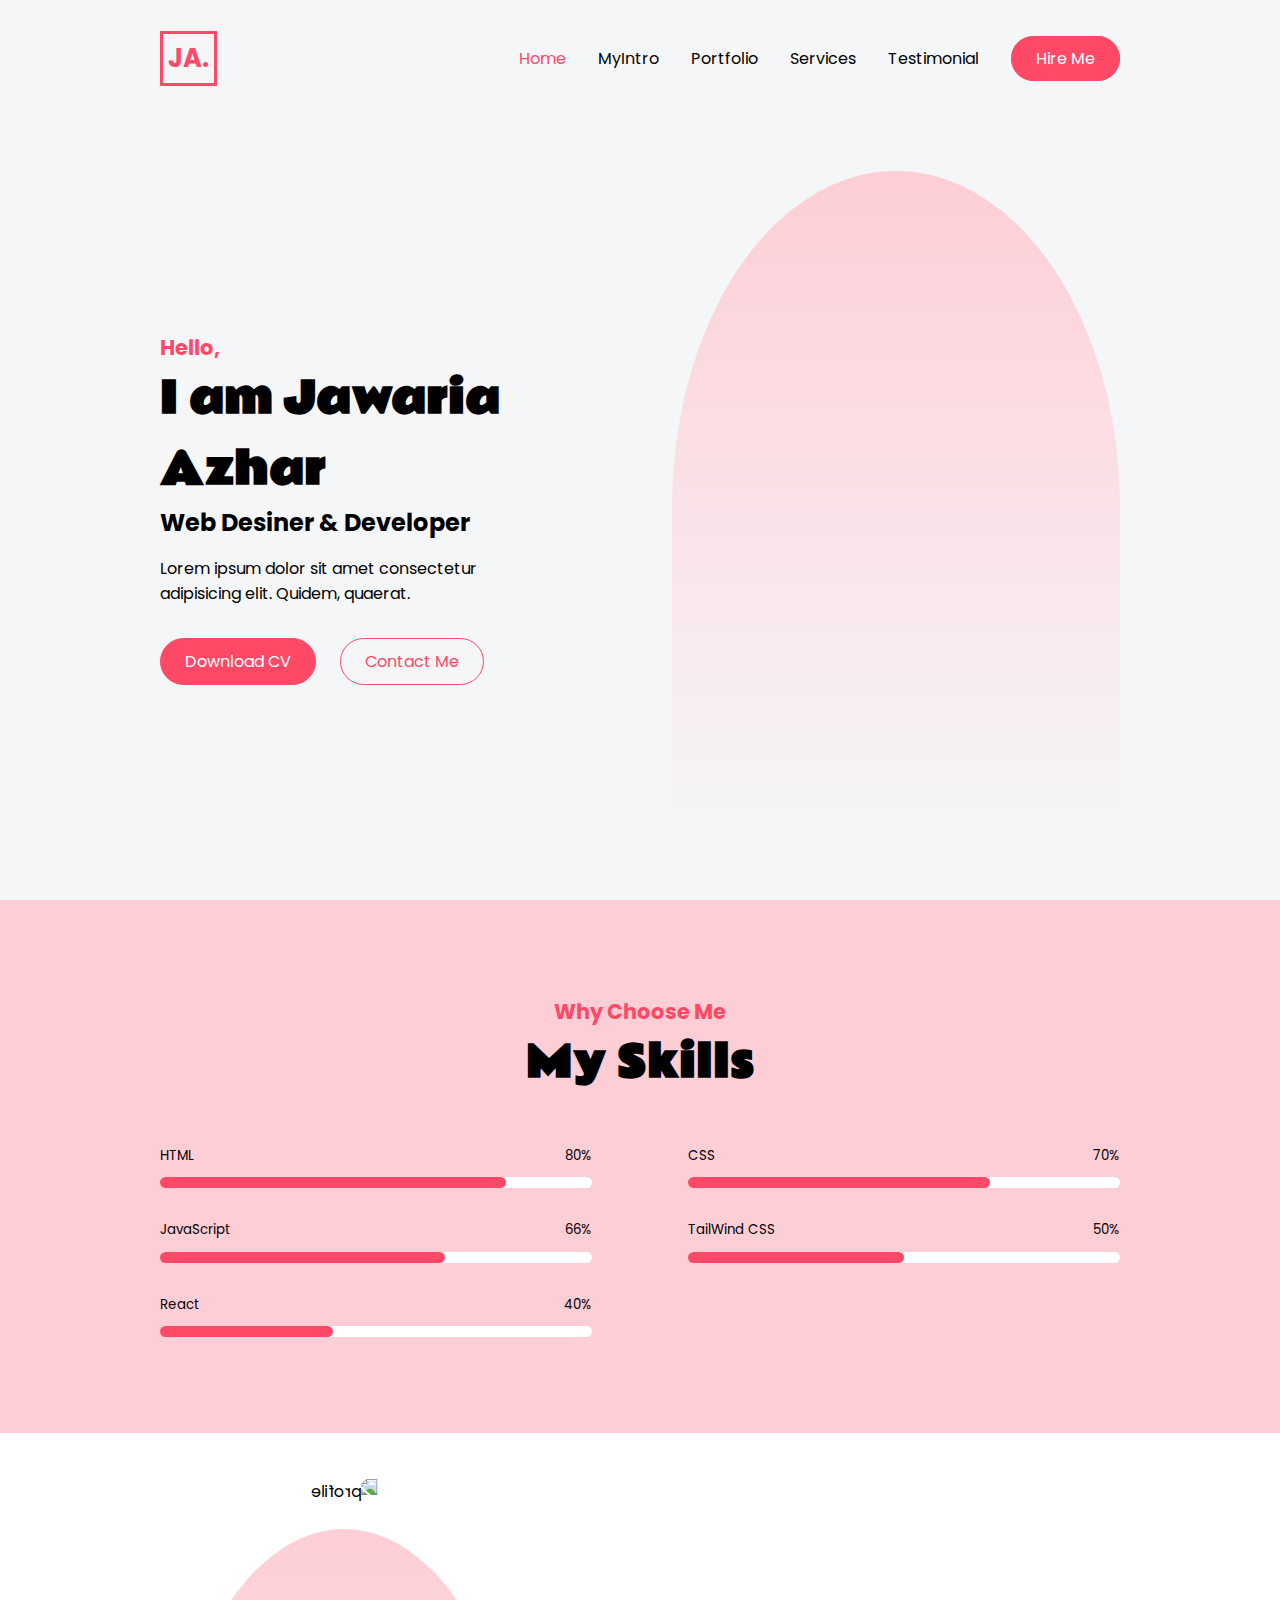
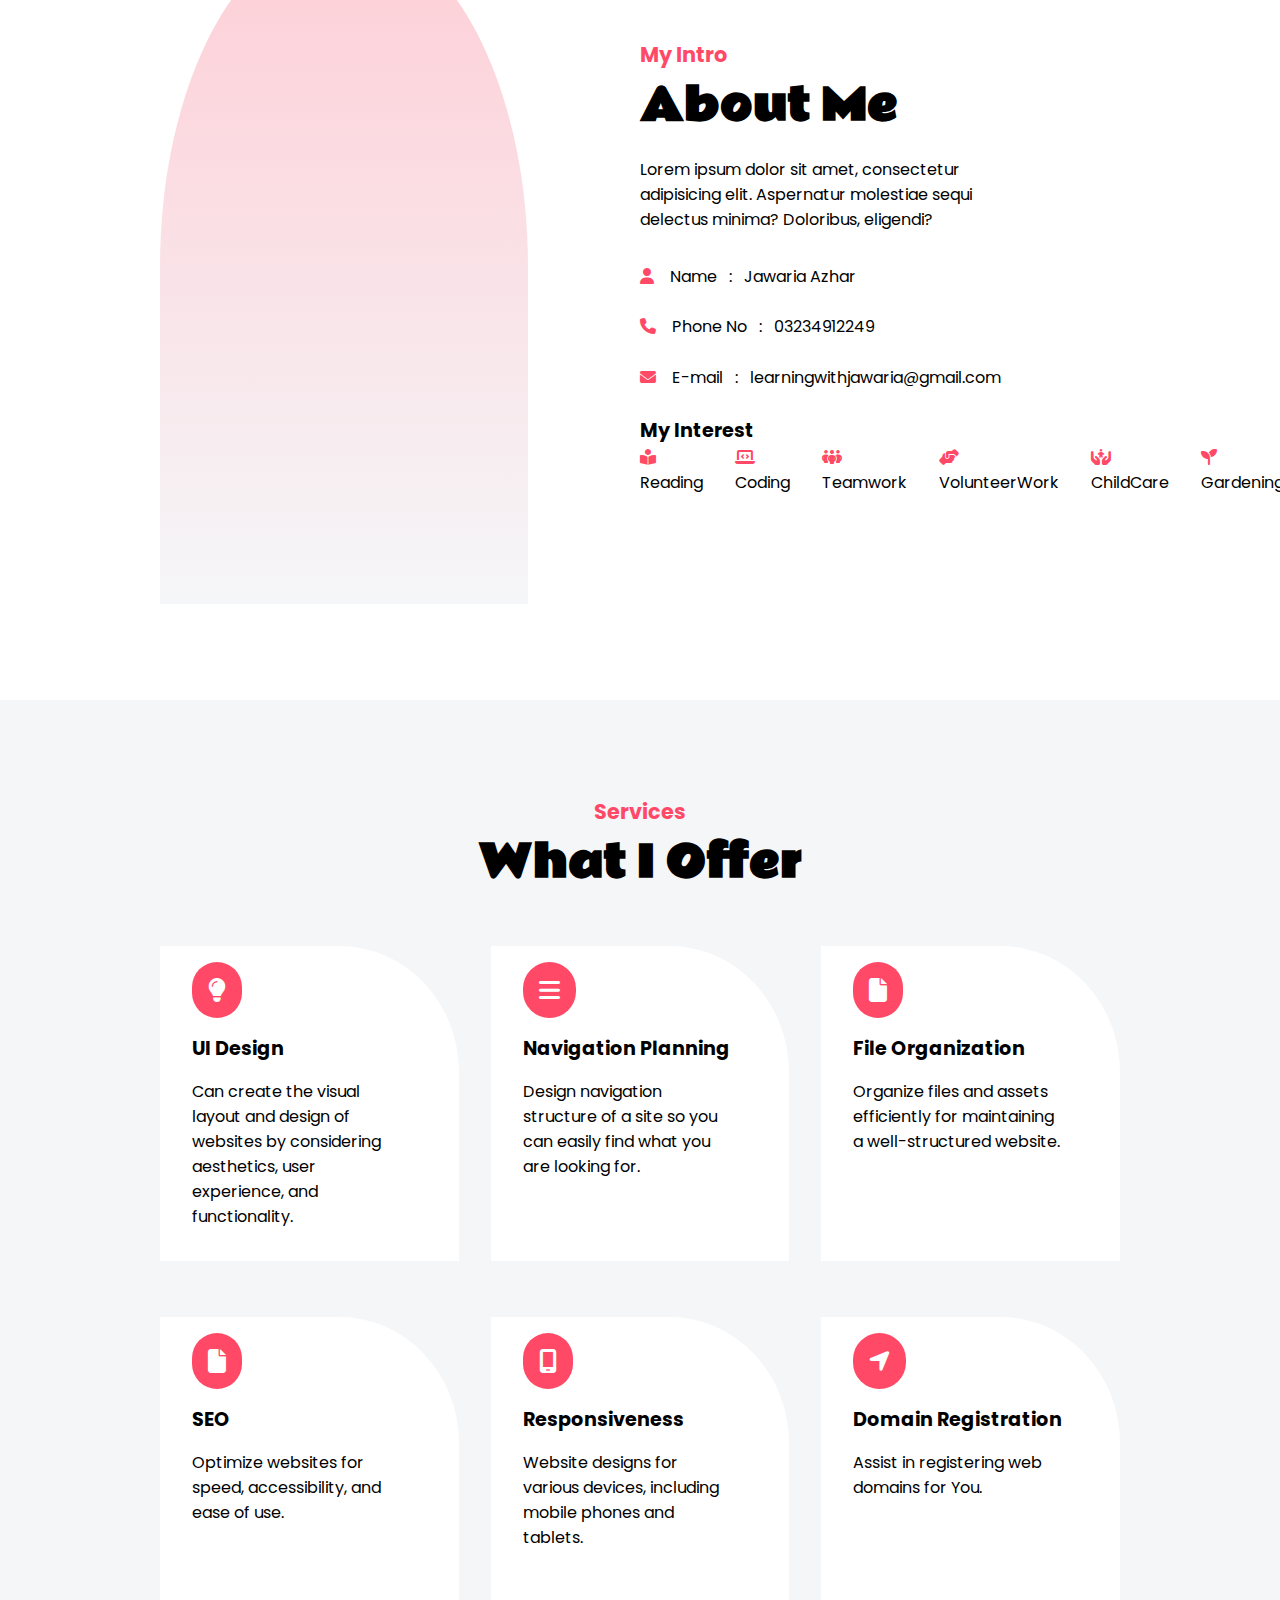
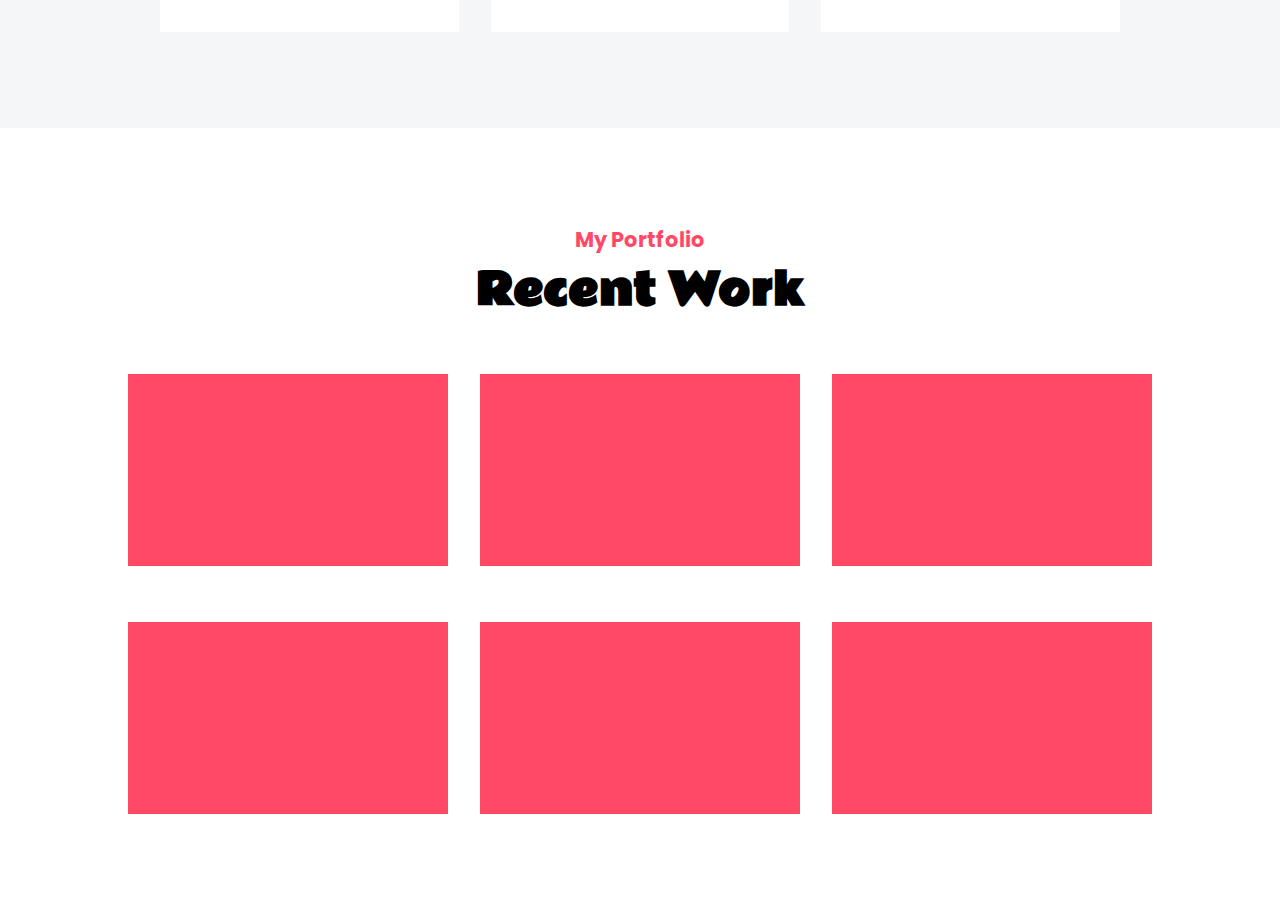
==== my portfolio website/index.html @ 1f8fe14d "my portfolio" ====
<!DOCTYPE html>
<html lang="en">
<head>
    <meta charset="UTF-8">
    <meta name="viewport" content="width=device-width, initial-scale=1.0">
    <title>My Portfolio Website</title>
    <link rel="stylesheet" href="style.css">
    <link rel="stylesheet" href="https://cdnjs.cloudflare.com/ajax/libs/font-awesome/6.5.2/css/all.min.css">
</head>
<body>
    <!----navbar---->
    <header class="bg-grey">
        <nav class="navbar">
            <div class="logo">JA.</div>
            <ul class="navlist">
                <li><a href="#" class="navlinks active">Home</a></li>
                <li><a href="#" class="navlinks">MyIntro</a></li>
                <li><a href="#" class="navlinks">Portfolio</a></li>
                <li><a href="#" class="navlinks">Services</a></li>
                <li><a href="#" class="navlinks">Testimonial</a></li>
                <li><a href="" class="primary-btn">Hire Me</a></li>
            </ul>
            <div class="hamburger">
                <i class="fa-solid fa-bars"></i>
            </div>
        </nav>
    </header>
    <!----navbar end---->
    <main>
        <section class="hero-section bg-grey">
            <div class="container">
                <div class="row-container">
                    <div class="content">
                        <h3>Hello,</h3>
                        <h1>I am Jawaria Azhar</h2>
                        <h2>Web Desiner & Developer</h2>
                        <p>Lorem ipsum dolor sit amet consectetur adipisicing elit. Quidem, quaerat.</p>
                        <div class="actions">
                            <a href="#" class="primary-btn">Download CV</a>
                            <a href="#" class="primary-btn" data-type="inverted-btn">Contact Me</a>
                        </div>
                    </div>
                    <div class="img-container">
                        <img src="assets/hero-img.png" alt="">
                    </div>
                </div>
            </div>

        </section>
        <!----hero section end---->

        <!-----skill section-->
        <section class="section bg-light-pink">
            <div class="container">
                <div class="col-container">
                    <div class="content">
                        <h3>Why Choose Me</h3>
                        <h1>My Skills</h1>
                    </div>
                    <div class="skill-container">
                        <div class="skill-bar-container">
                            <div class="info">
                                <small>HTML</small>
                                <SMAll>80%</SMAll>
                            </div>
                            <div class="level-container">
                                <div class="skill-bar html"></div>
                            </div>
                        </div>
                        <div class="skill-bar-container">
                            <div class="info">
                                <small>CSS</small>
                                <SMAll>70%</SMAll>
                            </div>
                            <div class="level-container">
                                <div class="skill-bar css"></div>
                            </div>
                        </div>
                        <div class="skill-bar-container">
                            <div class="info">
                                <small>JavaScript</small>
                                <SMAll>66%</SMAll>
                            </div>
                            <div class="level-container">
                                <div class="skill-bar javascript"></div>
                            </div>
                        </div>
                        <div class="skill-bar-container">
                            <div class="info">
                                <small>TailWind CSS</small>
                                <SMAll>50%</SMAll>
                            </div>
                            <div class="level-container">
                                <div class="skill-bar TailWind"></div>
                            </div>
                        </div>
                        <div class="skill-bar-container">
                            <div class="info">
                                <small>React</small>
                                <SMAll>40%</SMAll>
                            </div>
                            <div class="level-container">
                                <div class="skill-bar react"></div>
                            </div>
                        </div>

                    </div>
                </div>
            </div>
        </section>
        <!-----skill section end---->

        <!-- -----About Me Section----- -->
        <section class="section bg-white">
            <div class="container">
                <div class="row-container">
                    <div class="img-container" data-type="inverted-img">
                        <img src="assets/hero-img.png" alt="profile" >
                    </div>
                    <div class="content">
                        <H3>My Intro</H3>
                        <h1>About Me</h1>
                        <p>Lorem ipsum dolor sit amet, consectetur adipisicing elit. 
                            Aspernatur molestiae sequi delectus minima? Doloribus, eligendi?</p>
                            <ul class="information">
                                <li class="detail"><i class="fa-solid fa-user fill-pink"  ></i>Name&nbsp;&nbsp; : &nbsp;&nbsp;Jawaria Azhar</li>
                                <li class="detail"><i class="fa-solid fa-phone fill-pink"  ></i>Phone No&nbsp;&nbsp; : &nbsp;&nbsp;03234912249</li>
                                <li class="detail"><i class="fa-solid fa-envelope fill-pink " ></i>E-mail&nbsp;&nbsp; :  &nbsp;&nbsp;learningwithjawaria@gmail.com</li>

                            </ul>
                            <h4>My Interest</h4>
                            <ul class="interest">
                                
                                <li><i class="fa-solid fa-book-open-reader fill-pink"></i>Reading</li>
                                <li><i class="fa-solid fa-laptop-code fill-pink"></i>Coding</li>
                                <li><i class="fa-solid fa-people-group fill-pink"></i>Teamwork</li>
                                <li><i class="fa-solid fa-handshake-angle fill-pink"></i>VolunteerWork</li>
                                <li><i class="fa-solid fa-hands-holding-child fill-pink"></i>ChildCare</li>
                                <li><i class="fa-solid fa-seedling fill-pink"></i>Gardening</li>
                            </ul>
                    </div>

                </div>
            </div>
        </section>
        <!-----About Me Section end---->

        <!-- ------services section------- -->

        <section class="section bg-grey">
            <div class="container">
                <div class="col-container">
                    <div class="content">
                        <h3>Services</h3>
                        <h1>What I Offer</h1>
                    </div>
                    <div class="grid-card-container">
                        <div class="card">
                            <i class="fa-solid fa-lightbulb fill-white" data-type="card-icon"></i>
                            <h4>UI Design</h4>
                            <p>Can create the visual layout and design of websites by considering aesthetics, user experience, and functionality.</p>
                            
                        </div>
                        <div class="card">
                            <i class="fa-solid fa-bars fill-white" data-type="card-icon"></i>
                            <h4>Navigation Planning</h4>
                            <p>Design navigation structure of a site so you can easily find what you are looking for.</p>
                            
                        </div>
                        <div class="card">
                            <i class="fa-solid fa-file fill-white" data-type="card-icon"></i>
                            <h4>File Organization</h4>
                            <p>Organize files and assets efficiently for maintaining a well-structured website.</p>
                            
                        </div>
                        <div class="card">
                            <i class="fa-solid fa-file fill-white" data-type="card-icon"></i>
                            <h4>SEO</h4>
                            <p>Optimize websites for speed, accessibility, and ease of use.</p>
                            
                        </div>
                        <div class="card">
                            <i class="fa-solid fa-mobile-screen fill-white" data-type="card-icon"></i>
                            <h4>Responsiveness</h4>
                            <p>Website designs for various devices, including mobile phones and tablets.</p>
                            
                        </div>
                        <div class="card">
                            <i class="fa-solid fa-location-arrow fill-white" data-type="card-icon"></i>
                            <h4>Domain Registration</h4>
                            <p>Assist in registering web domains for You.</p>
                            
                        </div>
                    </div>
                </div>
            </div>
        </section>
<!-- ------services section  end----- -->

<!-- -----portfolio section start----------- -->
         <section class="section">
            <div class="container">
                <div class="col-container">
                    <div class="content">
                        <h3>My Portfolio</h3>
                        <h1>Recent Work</h1>
                    </div>
                    <div class="grid-card-container">
                        <div class="portfolio-card"></div>
                        <div class="portfolio-card"></div>
                        <div class="portfolio-card"></div>
                        <div class="portfolio-card"></div>
                        <div class="portfolio-card"></div>
                        <div class="portfolio-card"></div>
                    </div>
                </div>
            </div>
         </section>
    </main>


    <script src="script.js"></script>
</body>
</html>
---- my portfolio website/style.css ----
@import url('https://fonts.googleapis.com/css2?&family=Poppins:wght@500&display=swap');
@import url('https://fonts.googleapis.com/css2?family=Rammetto+One&display=swap');

*{
    margin: 0;
    padding: 0;
    box-sizing: border-box;
    font-family: "Poppins", sans-serif;
}
:root{
    --white:#fff;
    --black:#000;
    --primary-grey:#424242;
    --secondry-grey:#F5F6F8;
    --primary-pink:#FF4967;
    --secondry-pink:#FECED6;
}
html{
    scroll-behavior: smooth;
}

/*---general styling-----*/

a{
    text-decoration: none;
    color: var(--black);

}
li{
    list-style: none;
}
h1, h2, h4{
    color: var(--black);
}
h1{
    font-family: "Rammetto One", sans-serif;
    font-size: 2.6rem;
}
h2{
    font-size: 1.5rem;
}
h3{
    font-size: 1.3rem;
    color: var(--primary-pink);
}
h4{
    font-size: 1.2rem;;
}
p{
    font-size: 1rem;
    color: var(--primary-gray);
    margin: 1rem 0 2rem 0;
    max-width: 80%;

}
.para{
    max-width: 100%;
}
.primary-btn{
    border: .1rem solid var(--primary-pink);
    background: var(--primary-pink);
    color: var(--white);
    font-size: 1rem;
    border-radius: 5rem;
    padding: .6rem 1.5rem;

}
[data-type="inverted-btn"]{
    background: transparent;
    color: var(--primary-pink);
}
[data-type="white-btn"]{
    background: var(--white);
    color: var(--primary-pink);
    border:none;
}

.primary-btn:hover{
    filter: grayscale(1);

}
.bg-white{
    background: var(--white);
}
.bg-black{
    background: var(--black);
}
.bg-pink{
    background: var(--primary-pink);
}
.bg-light-pink{
    background: var(--secondry-pink);
}
.bg-grey{
    background: var(--secondry-grey);
}
.bg-light-grey{
    background: var(--secondry-grey);
}
.fill-white{
    color: var(--white);
}
.fill-light-pink{
    color: var(--secondry-pink);
}
.fill-pink{
    color: var(--primary-pink);
}
.section{
    padding: 6rem 0;
    display: flex;
    justify-content: center;
    align-items: center;

}
.container{
    width: 80%;
    margin: auto;
    padding: 0 2rem;

}
.row-container,.col-container{
    display: flex;
    justify-content: center;
    align-items: center;
}
.row-container{
    gap: 7rem;

}
.col-container{
    flex-direction: column;
    gap: 3rem;
    text-align: center;
}
.content{
    max-width: 50%;

}
img{
    height: 100%;
    display: inline-block;
}
.fa-solid{
    margin-right: 1rem;
}

/*---navbar styling-----*/
.navbar{
    display: flex;
    justify-content: space-between;
    align-items: center;
    height: 13vh;
    padding: 0 2rem;
    width: 80%;
    margin: auto;
}
.navlist{
    display: flex;
    align-items: center;
    gap: 2rem;
    
}
.fa-bars{
    font-size: 2rem;
}
.hamburger{
    display: none;
}
.active,.navlist li .navlinks:hover{
    color: var(--primary-pink);

}
.logo{
    font-size: 1.6rem;
    font-weight: bolder;
    color: var(--primary-pink);
    border:.2rem solid var(--primary-pink);
    padding: .3rem;
}

/*----navbar end----*/


/*---hero styling-----*/

.hero-section{
    display: flex;
    justify-content: center;
    align-items: center;
    height: calc(100vh - 13vh);
    
}
.actions{
    display: flex;
    gap:1.5rem;
}
.img-container{
    height: 75vh;
    width: 40rem;
    background: linear-gradient(var(--secondry-pink),var(--secondry-grey));
    border-radius: 50% 50%  0 0;
    position:relative;
}
.img-container img{
    position:absolute;
    left: 50%;
    bottom: 50px;
    transform: translateX(-50%);

}

/*---hero-section-ended---*/


/*---skill-sectionstyling-----*/

.level-container{
    width: 100%;
    height: .7rem;
    background: var(--white);
    margin-top: .7rem;
    border-radius: 3rem;
    position: relative;
    
}
.skill-container{
    width: 100%;
    display: grid;
    grid-template-columns: repeat(2,1fr);
    grid-column-gap: 6rem;
    grid-row-gap:2rem ;

}
.info{
    display: flex;
    justify-content: space-between;
}
.skill-bar{
    background:var(--primary-pink);
    position: absolute;
    inset: 0;
    border-radius: 3rem;
}
.html{
width: 80%;
}
.css{
    width: 70%;
}
.javascript{
    width: 66%;
}
.TailWind{
    width: 50%;
}
.react{
    width: 40%;
}
/* ----skill section end---- */


/* ----About Me styling-----  */

[data-type="inverted-img"]{
    transform: scaleX(-1);

}
.detail{
    margin-bottom: 1.6rem ;
}
.interest{
    display: flex;
    gap: 2rem;
}

/* ----About Me styling end-----  */


/* ------srvices section styling------- */
.grid-card-container{
    display: grid;
    grid-template-columns: repeat(3,1fr);
    grid-template-rows: repeat(2,1fr);
    grid-row-gap: 3.5rem;
    grid-column-gap:2rem ;
}
.card{
    background: var(--white);
    padding: 1rem 0 0 2rem;
    text-align: left;
    border-radius: 0 40% 0 0;
}
[data-type="card-icon"]{
    font-size: 1.5rem;
    margin-bottom: 1rem;
    padding: 1rem;
    background:var(--primary-pink);
    border-radius: 5rem;

}
.card:hover{
    background: var(--primary-pink);
    cursor: pointer;
}
.card:hover.card p,.card:hover.card h4{
    color: var(--white);
}
.card:hover [data-type="card-icon"]{
    background: var(--white);
    color: var(--primary-pink);
}

/* ------srvices section styling end------- */

/*------portfolio section styling-------*/

.portfolio-card{
    width: 20rem;
    height: 12rem;
    background-color: var(--primary-pink);
}
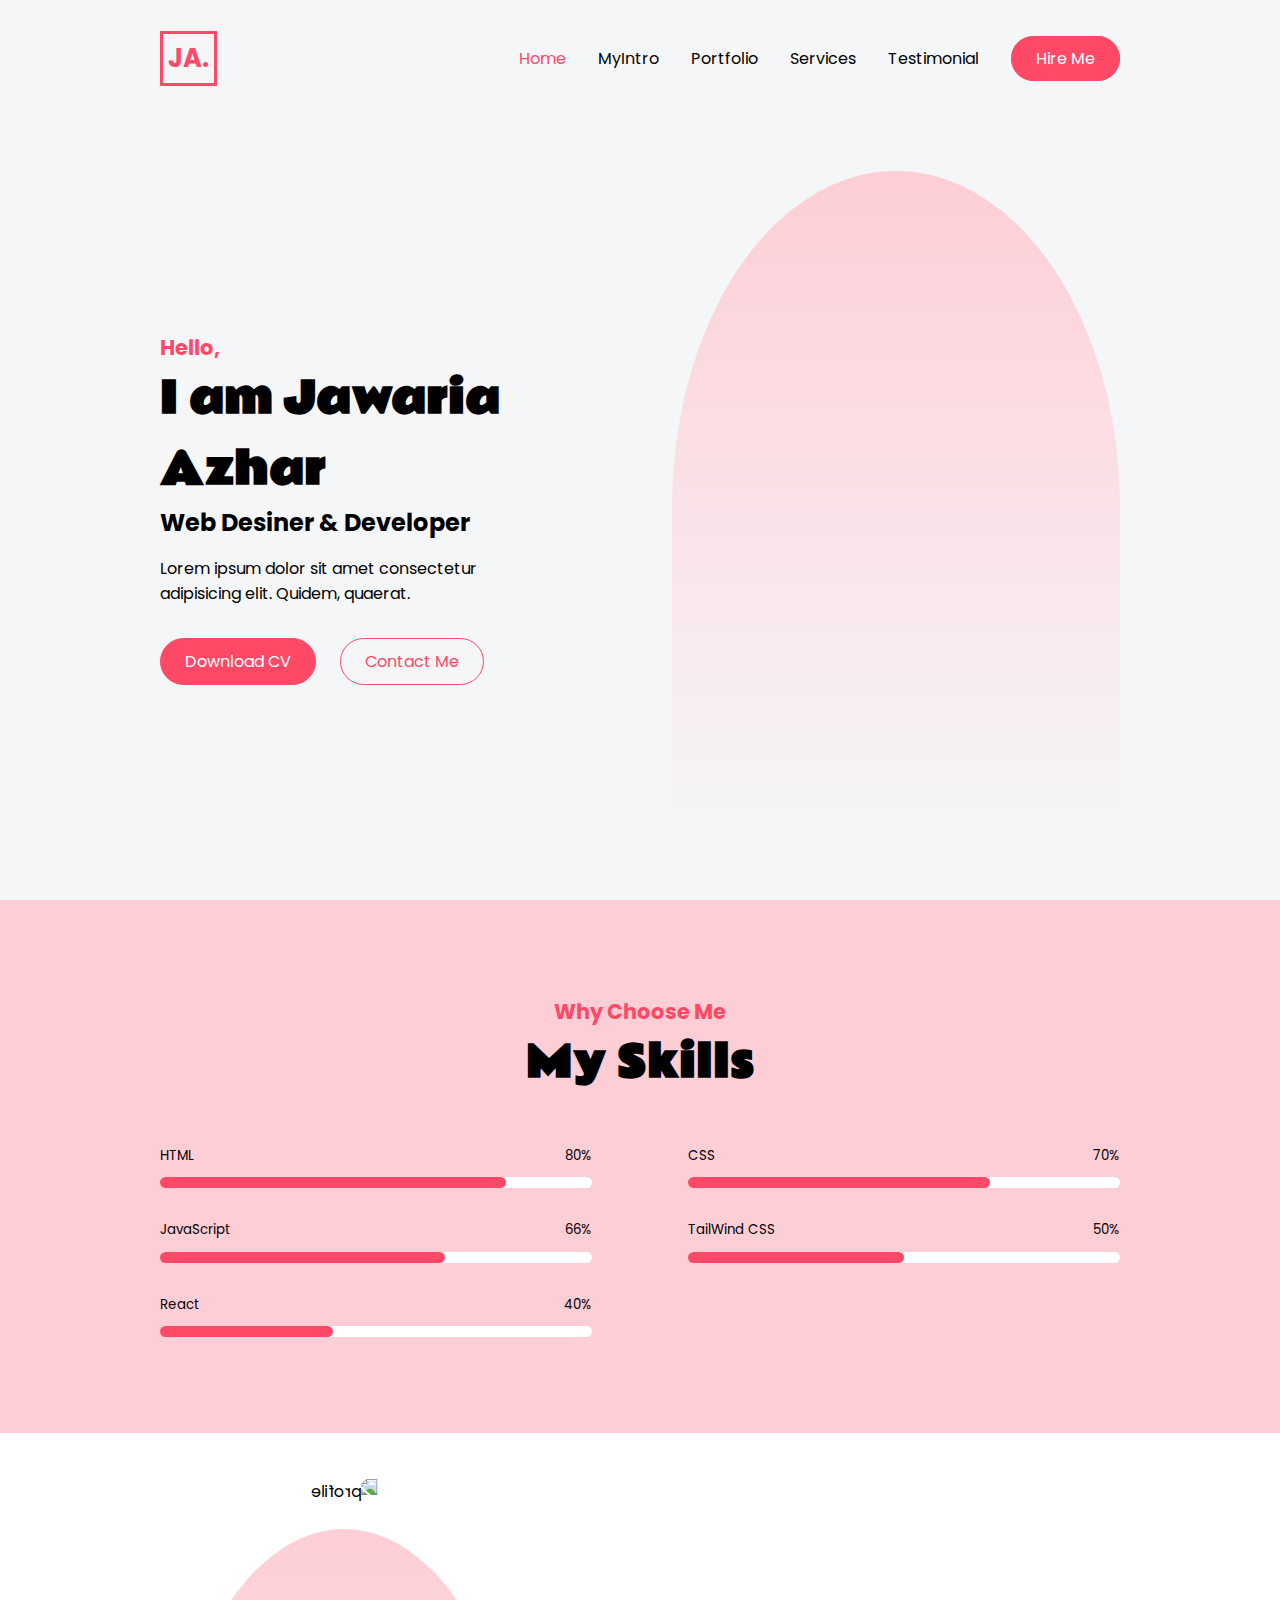
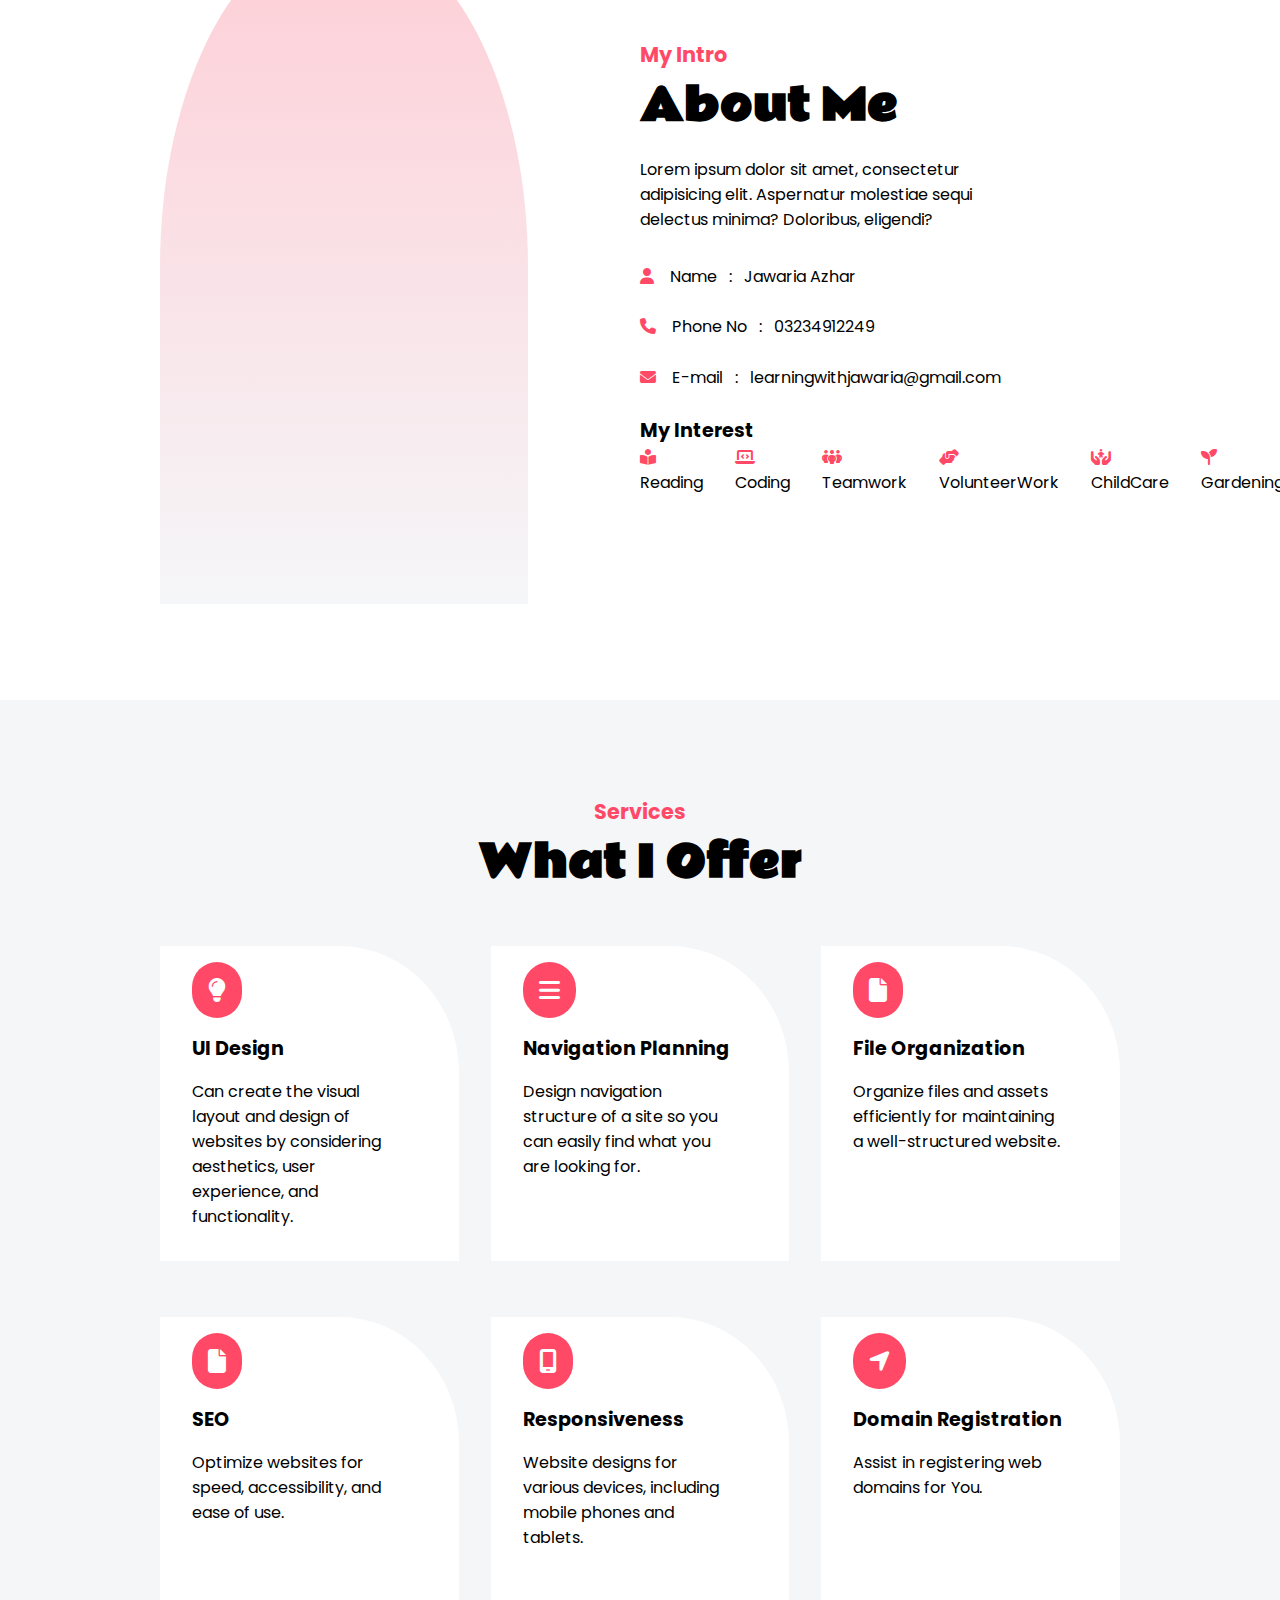
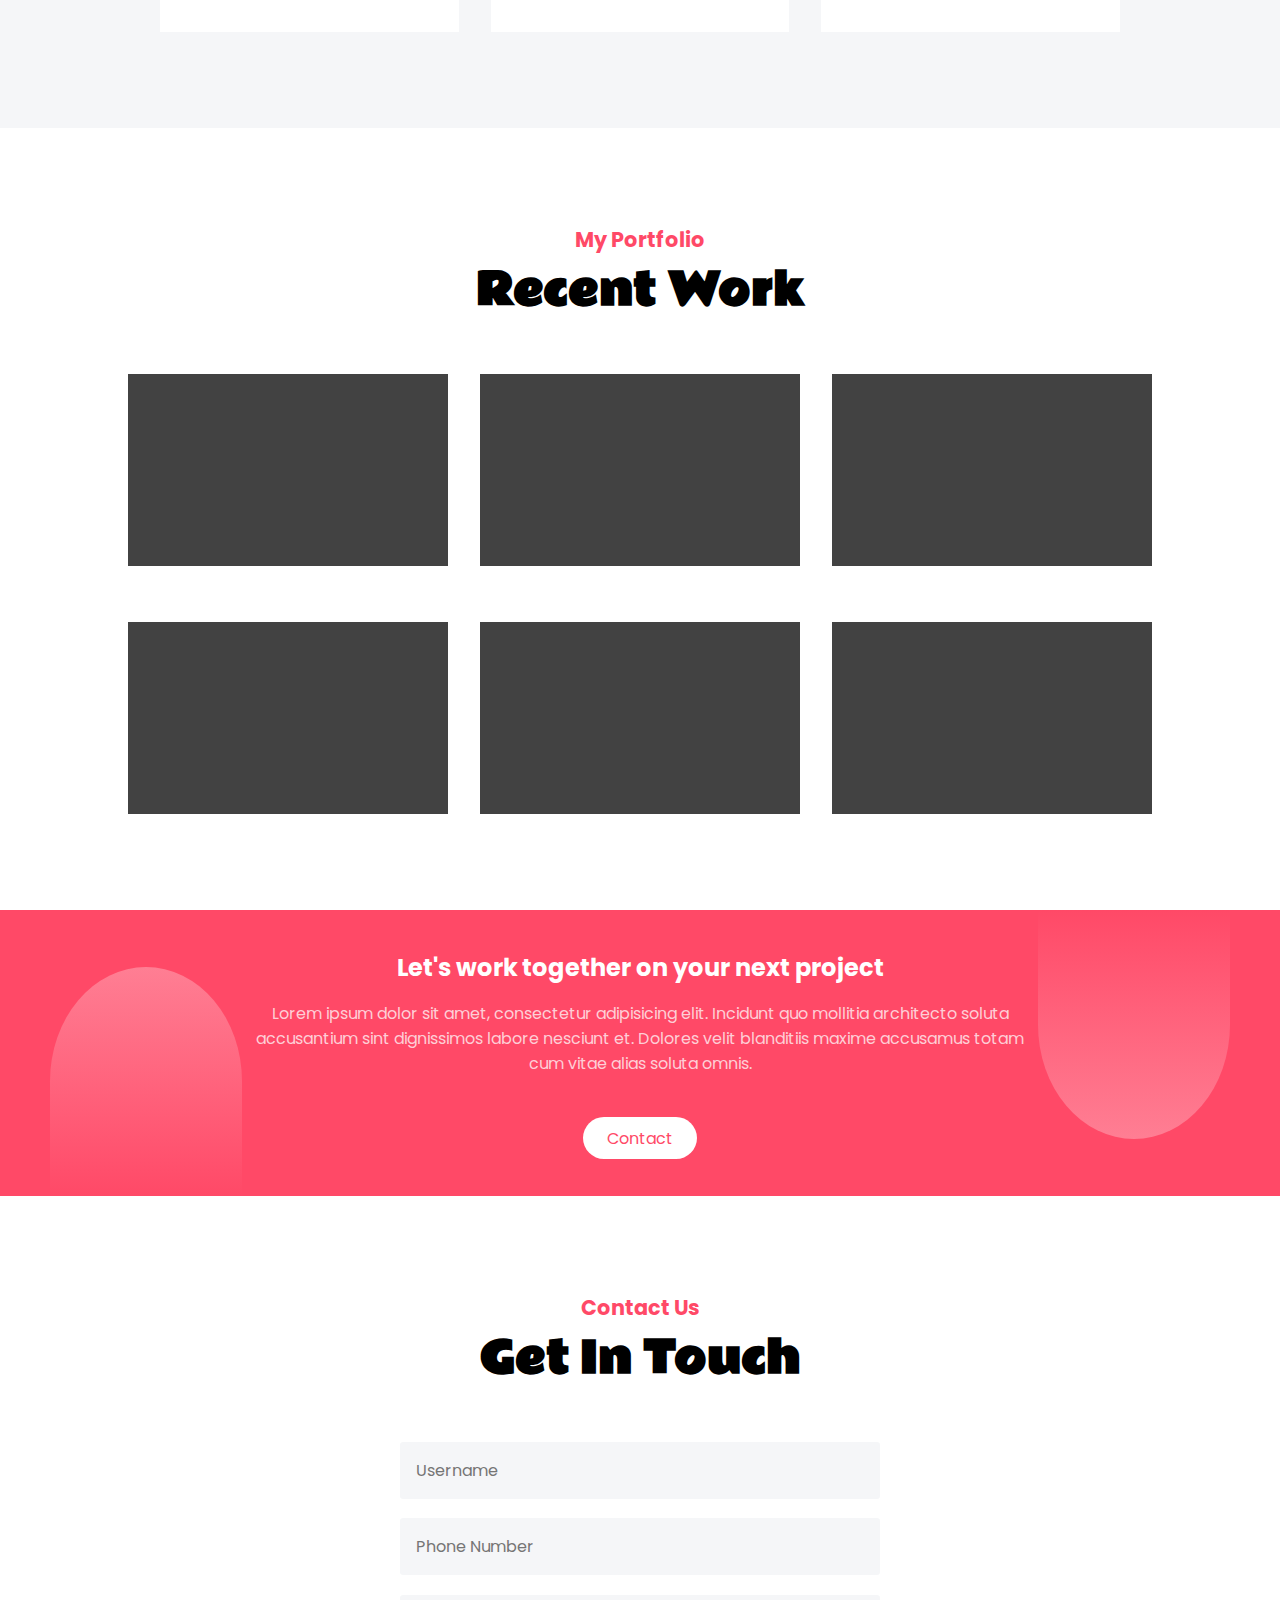
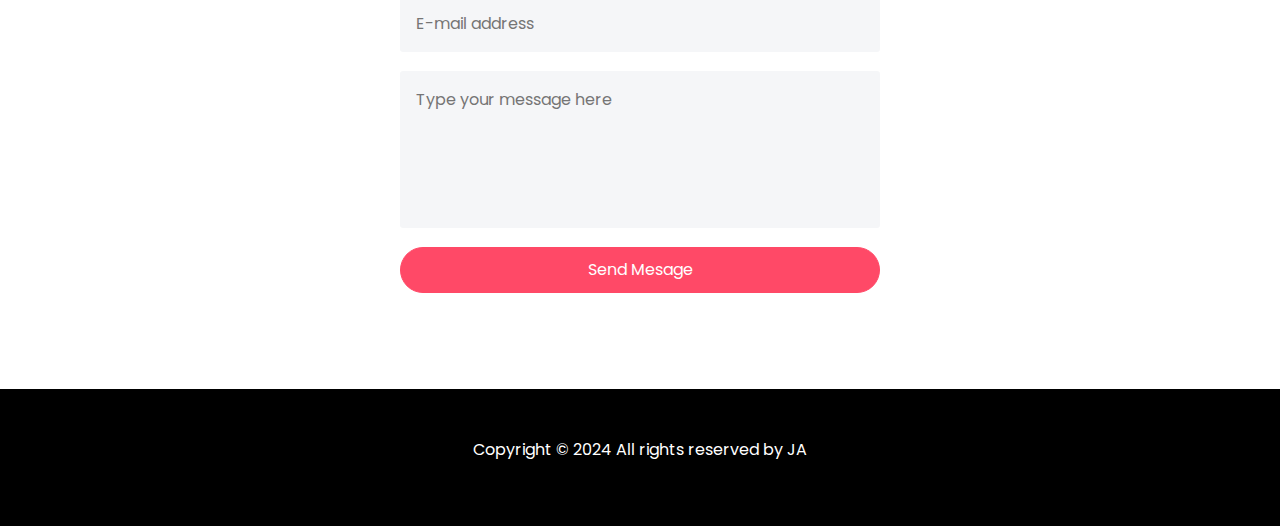
==== commit 7b394305: "responsive portfolio" ====
--- a/my portfolio website/index.html
+++ b/my portfolio website/index.html
@@ -4,15 +4,17 @@
     <meta charset="UTF-8">
     <meta name="viewport" content="width=device-width, initial-scale=1.0">
     <title>My Portfolio Website</title>
+    <link rel="stylesheet" href="https://cdn.jsdelivr.net/npm/swiper@11/swiper-bundle.min.css"/>
     <link rel="stylesheet" href="style.css">
     <link rel="stylesheet" href="https://cdnjs.cloudflare.com/ajax/libs/font-awesome/6.5.2/css/all.min.css">
+    
 </head>
 <body>
     <!----navbar---->
     <header class="bg-grey">
         <nav class="navbar">
             <div class="logo">JA.</div>
-            <ul class="navlist">
+            <ul class="navlist" id="navlist">
                 <li><a href="#" class="navlinks active">Home</a></li>
                 <li><a href="#" class="navlinks">MyIntro</a></li>
                 <li><a href="#" class="navlinks">Portfolio</a></li>
@@ -20,7 +22,7 @@
                 <li><a href="#" class="navlinks">Testimonial</a></li>
                 <li><a href="" class="primary-btn">Hire Me</a></li>
             </ul>
-            <div class="hamburger">
+            <div class="hamburger" id="hamburger">
                 <i class="fa-solid fa-bars"></i>
             </div>
         </nav>
@@ -206,19 +208,62 @@
                         <h1>Recent Work</h1>
                     </div>
                     <div class="grid-card-container">
-                        <div class="portfolio-card"></div>
-                        <div class="portfolio-card"></div>
-                        <div class="portfolio-card"></div>
-                        <div class="portfolio-card"></div>
-                        <div class="portfolio-card"></div>
-                        <div class="portfolio-card"></div>
+                        <div class="portfolio-card"><a href="#" class="primary-btn demo">view Product</a></div>
+                        <div class="portfolio-card"><a href="#" class="primary-btn demo">view Product</a></div>
+                        <div class="portfolio-card"><a href="#" class="primary-btn demo">view Product</a></div>
+                        <div class="portfolio-card"><a href="#" class="primary-btn demo">view Product</a></div>
+                        <div class="portfolio-card"><a href="#" class="primary-btn demo">view Product</a></div>
+                        <div class="portfolio-card"><a href="#" class="primary-btn demo">view Product</a></div>
                     </div>
                 </div>
             </div>
          </section>
+      <!-- ------portfolio section ended--- -->
+
+      <!-- -----work together section----- -->
+      <section class="project-section bg-pink">
+        <div class="container">
+            <div class="project-content">
+                <h2 class="fill-white">Let's work together on your next project</h2>
+                <p class="fill-light-pink para">Lorem ipsum dolor sit amet, consectetur adipisicing elit. Incidunt quo mollitia architecto soluta accusantium sint dignissimos labore nesciunt et. Dolores velit blanditiis maxime accusamus totam cum vitae alias soluta omnis.</p>
+                <a href="#" class="primary-btn" data-type="white-btn">Contact</a>
+
+            </div>
+        </div>
+      </section>
+            <!-- -----work together section ended----- -->
+
+            <!-- ----contact us----- -->
+
+      <section class="section bg-white">
+        <div class="container">
+            <div class="col-container">
+                <div class="content">
+                    <h3>Contact Us</h3>
+                    <h1>Get In Touch</h1>
+                </div>
+                
+                    <form action="#" class="form">
+                        <input type="text" placeholder="Username" required>
+                        <input type="text" placeholder="Phone Number" required>
+                        <input type="email" placeholder="E-mail address" required>
+                        <textarea placeholder="Type your message here" rows="5" required></textarea>
+                        <input type="submit" value="Send Mesage" class="primary-btn">
+
+
+                    </form>
+            </div>
+        </div>
+      </section>
     </main>
 
-
-    <script src="script.js"></script>
+<!-- ---footer---- -->
+<footer class="footer-section bg-black">
+    <div class="container">
+        <p class="para fill-white">Copyright &copy; 2024 All rights   reserved by JA</p>
+    </div>
+
+</footer>
+<script src="script.js"></script>
 </body>
 </html>--- a/my portfolio website/style.css
+++ b/my portfolio website/style.css
@@ -318,5 +318,174 @@
 .portfolio-card{
     width: 20rem;
     height: 12rem;
-    background-color: var(--primary-pink);
+    background-color: var(--primary-grey);
+    background-position: center;
+    background-repeat: no-repeat;
+    background-size: cover;
+    position: relative;
+    overflow: hidden;
+
+
+}
+.portfolio-card:hover{
+    transform: scale(1.1);
+    cursor: pointer;
+    background: var(--black);
+    opacity: 0.1;
+}
+.portfolio-card:nth-child(1){
+    background-image: url(../images/portfolio-1.jpg);
+}
+
+.portfolio-card:nth-child(2){
+    background-image: url(../images/portfolio-2.jpg);
+}
+
+.portfolio-card:nth-child(3){
+    background-image: url(../images/portfolio-3.jpg);
+}
+
+.portfolio-card:nth-child(4){
+    background-image: url(../images/portfolio-4.jpg);
+}
+
+.portfolio-card:nth-child(5){
+    background-image: url(../images/portfolio-5.jpg);
+}
+
+.portfolio-card:nth-child(6){
+    background-image: url(../images/portfolio-6.jpg);
+}
+
+.demo{
+position: absolute;
+left:50% ;
+transform: translate(-50%,-50%);
+top: -20%;
+transition: top .3s ease-in-out;
+
+}
+.portfolio-card:hover .demo{
+    top: 50%;
+}
+/* ----portfolio section end---- */
+
+
+/* -----work together section styling--- */
+
+.project-section{
+ padding: 2.5rem 0;   
+ position: relative;
+ isolation: isolate;
+}
+.project-content{
+    text-align: center;
+    font-size: 2rem;
+    max-width: 80%;
+    margin: auto;
+}
+.project-section::before,.project-section::after{
+    content: "";
+    height: 80%;
+    width: 12rem;
+    background:black;
+    position:absolute;
+    z-index: -1;
+    opacity: 0.4;
+    
+}
+.project-section::before{
+    top: 0;
+    right: 50px;
+    border-radius: 0 0 50% 50%;
+    background: linear-gradient(var(--primary-pink),var(--secondry-pink));
+}
+.project-section::after{
+    bottom: 0;
+    left:  50px;
+    border-radius: 50% 50% 0 0;
+    background: linear-gradient(var(--secondry-pink),var(--primary-pink));
+
+}
+
+  /* ----work together section ended--- */
+
+  /* -----contact us section style----- */
+   
+  .form{
+  display: flex;
+  flex-direction: column;
+  gap: 1.2rem;
+  width: 50%;
+  
+  }
+input, textarea{
+    border-radius: .2rem;
+    width: 100%;
+    border:none;
+    padding: 1rem;
+    resize: none;
+    background: var(--secondry-grey);
+    font-size: 1rem;
+
+}
+input:focus,textarea:focus{
+    outline: .1rem solid var(--primary-pink);
+}
+/* ------footer section----- */
+
+.footer-section{
+    padding: 2rem 0;
+    text-align: center;
+}
+
+
+
+/* ----media queries--- */
+@media screen and (max-width:580px) {
+    body{
+    overflow-x: hidden;
+    }
+
+    .navlist{
+        background: var(--white);
+        position: absolute;
+        flex-direction: column;
+        top: 10%;
+        right: 0;
+        padding: 2rem 4rem;
+        transform: translateX(100%);
+        transition: transform .3s ease-in-out;
+
+    }
+    .navlist-active{
+        transform: translateX(-20%);
+    }
+    .hamburger{
+        display: block;
+    }
+    .img-container{
+        display: none;
+    }
+    .container,.navbar,.form{
+        width: 100%;
+    }
+    .content,p,.project-content{
+        max-width: 100%;
+    }
+    h1{
+        font-size: 2.2rem;
+    }
+    h2{
+        font-size: 1.2rem;
+    }
+    h3{
+        font-size: 1.1rem;
+    }
+    .skill-container,.grid-card-container{
+        grid-template-columns: repeat(1,1fr);
+    }
+    .project-section::after,.project-section::before{
+        display: none;
+    }
 }